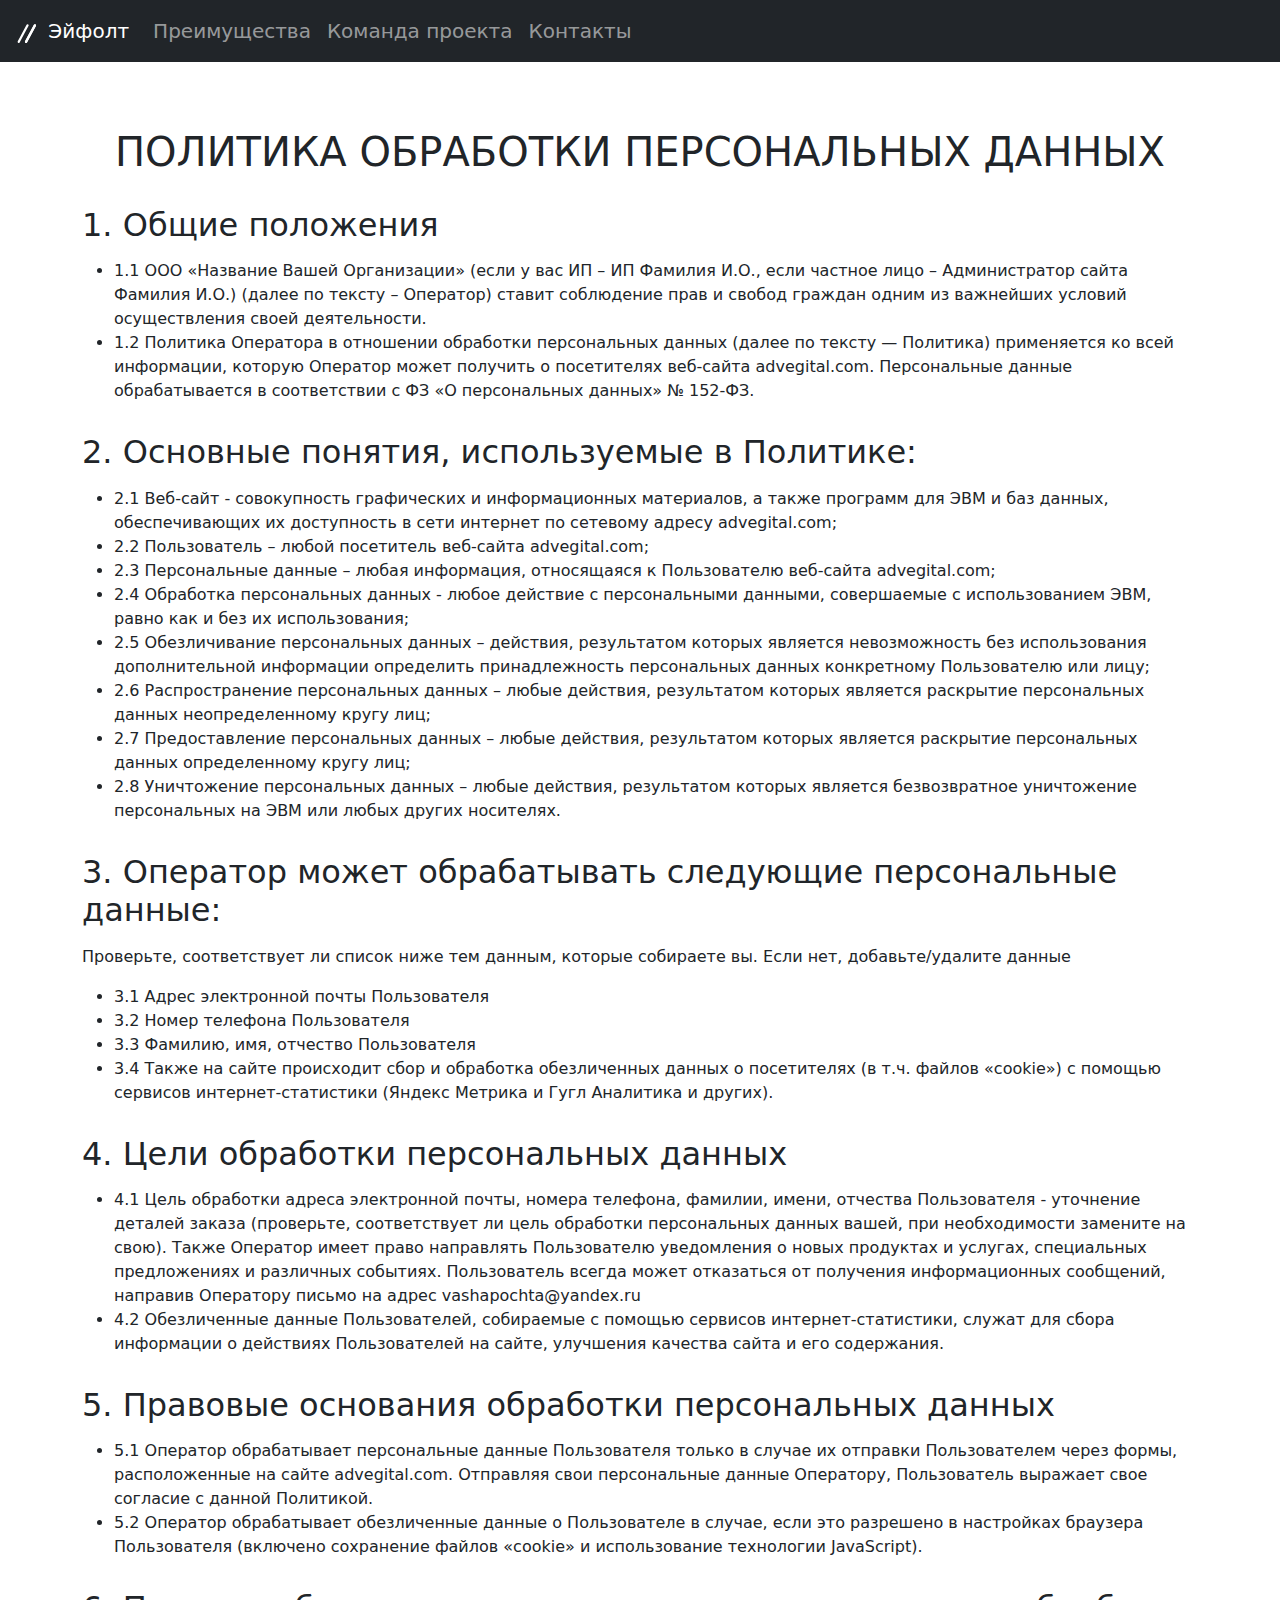
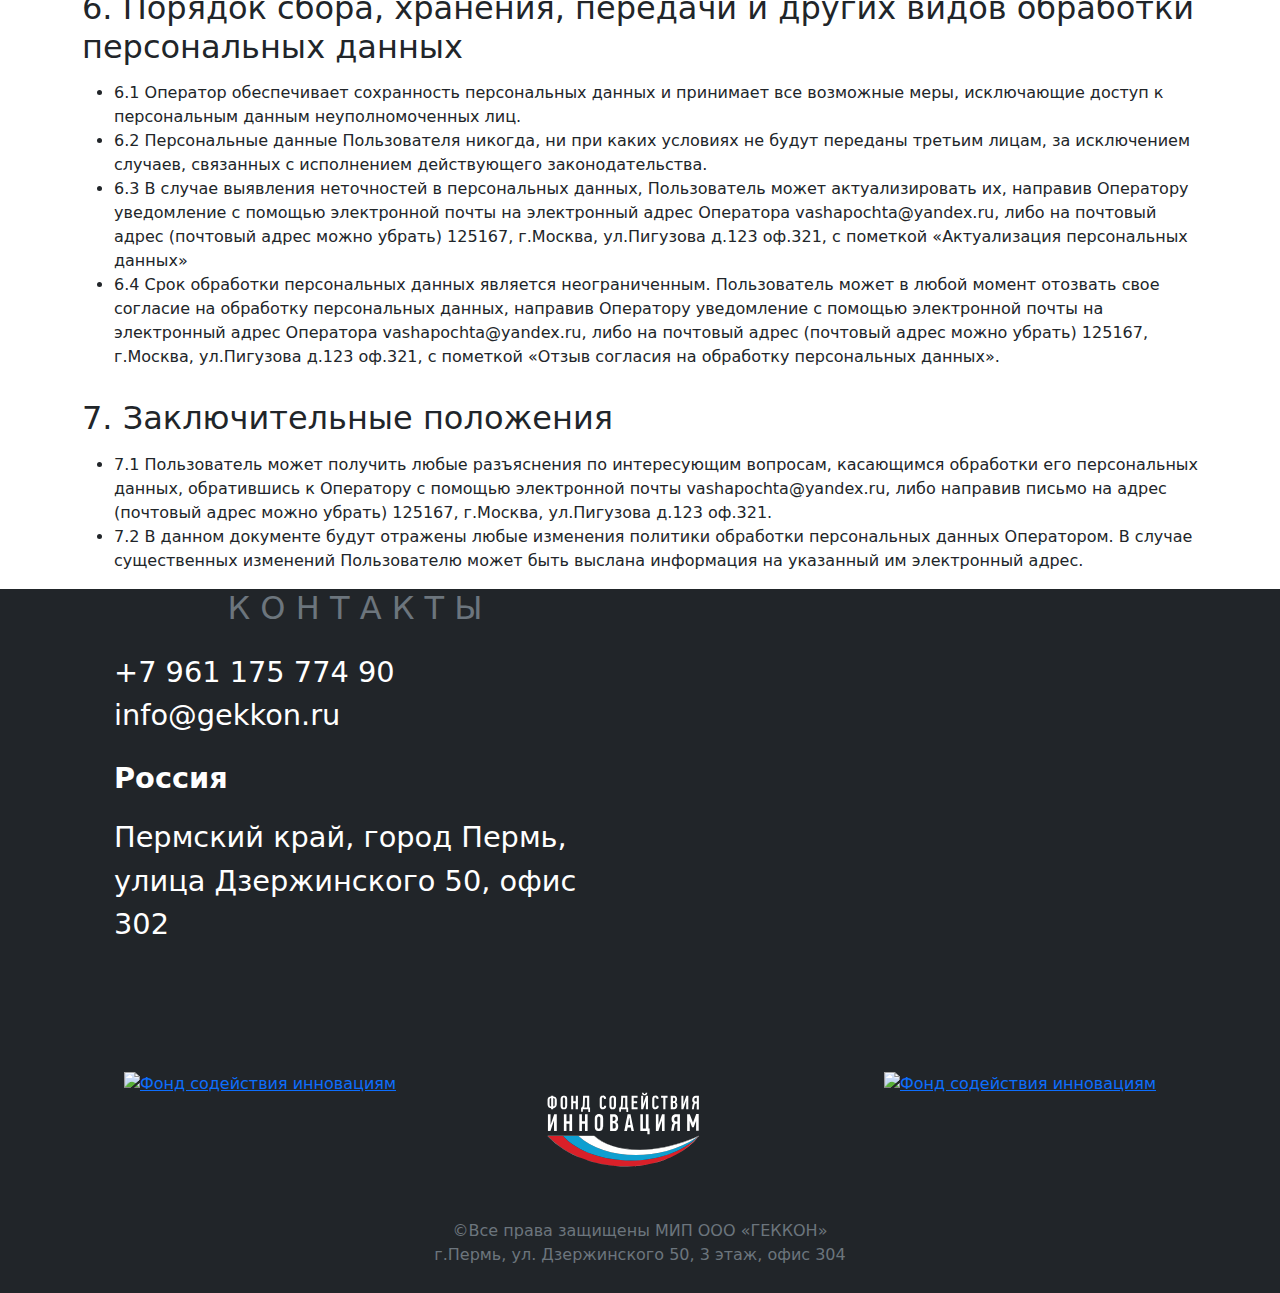
==== privacy.html @ 1359c1d2 "add: Product section, privacy" ====
<!DOCTYPE html>
<html lang="ru">
    <head>
        <meta charset="UTF-8" />
        <meta name="viewport" content="width=device-width, initial-scale=1.0" />
        <script
            src="https://smartcaptcha.yandexcloud.net/captcha.js"
            defer
        ></script>
        <!--Стили-->
        <link rel="stylesheet" href="styles/bootstrap.min.css" />
        <!--Дополнительные стили подключать после bootstrap-->
        <link rel="stylesheet" href="styles/style.css" />
        <link
            rel="shortcut icon"
            href="images/logos/EJFOLTlogo-black.svg"
            type="image/x-icon"
        />
        <link
            rel="stylesheet"
            href="https://cdn.jsdelivr.net/npm/bootstrap-icons@1.11.2/font/bootstrap-icons.min.css"
        />

        <title>Политика в отношении обработки персональных данных</title>
    </head>
    <style>
        .privacy {
            padding-top: 8rem;
        }
        .section-heading {
            margin-top: 30px;
            margin-bottom: 15px;
        }
    </style>
    <body>
        <header>
            <nav class="navbar navbar-expand-lg navbar-dark bg-dark">
                <div class="container-fluid">
                    <a class="navbar-brand" href="index.html#product">
                        <img
                            src="images/logos/EJFOLTlogo-white.svg"
                            alt="Logo"
                            width="30"
                            height="24"
                            class="d-inline-block align-text-bottom"
                        />
                        Эйфолт
                    </a>
                    <div
                        class="collapse navbar-collapse"
                        id="navbarSupportedContent"
                    >
                        <ul class="navbar-nav me-auto mb-2 mb-lg-0 fs-5">
                            <li class="nav-item">
                                <a
                                    class="nav-link"
                                    href="index.html#preferences"
                                    >Преимущества</a
                                >
                            </li>
                            <li class="nav-item">
                                <a class="nav-link" href="index.html#team"
                                    >Команда проекта</a
                                >
                            </li>
                            <li class="nav-item">
                                <a class="nav-link" href="#footer">Контакты</a>
                            </li>
                        </ul>
                    </div>
                    <button
                        class="navbar-toggler"
                        type="button"
                        data-bs-toggle="collapse"
                        data-bs-target="#navbarSupportedContent"
                        aria-controls="navbarSupportedContent"
                        aria-expanded="false"
                        aria-label="Переключатель навигации"
                    >
                        <span class="navbar-toggler-icon"></span>
                    </button>
                </div>
            </nav>
        </header>

        <div class="container privacy">
            <h1 class="text-center">ПОЛИТИКА ОБРАБОТКИ ПЕРСОНАЛЬНЫХ ДАННЫХ</h1>

            <div class="section">
                <h2 class="section-heading">1. Общие положения</h2>
                <ul>
                    <li>
                        1.1 ООО «Название Вашей Организации» (если у вас ИП – ИП
                        Фамилия И.О., если частное лицо – Администратор сайта
                        Фамилия И.О.) (далее по тексту – Оператор) ставит
                        соблюдение прав и свобод граждан одним из важнейших
                        условий осуществления своей деятельности.
                    </li>
                    <li>
                        1.2 Политика Оператора в отношении обработки
                        персональных данных (далее по тексту — Политика)
                        применяется ко всей информации, которую Оператор может
                        получить о посетителях веб-сайта advegital.com.
                        Персональные данные обрабатывается в соответствии с ФЗ
                        «О персональных данных» № 152-ФЗ.
                    </li>
                </ul>
            </div>

            <div class="section">
                <h2 class="section-heading">
                    2. Основные понятия, используемые в Политике:
                </h2>
                <ul>
                    <li>
                        2.1 Веб-сайт - совокупность графических и информационных
                        материалов, а также программ для ЭВМ и баз данных,
                        обеспечивающих их доступность в сети интернет по
                        сетевому адресу advegital.com;
                    </li>
                    <li>
                        2.2 Пользователь – любой посетитель веб-сайта
                        advegital.com;
                    </li>
                    <li>
                        2.3 Персональные данные – любая информация, относящаяся
                        к Пользователю веб-сайта advegital.com;
                    </li>
                    <li>
                        2.4 Обработка персональных данных - любое действие с
                        персональными данными, совершаемые с использованием ЭВМ,
                        равно как и без их использования;
                    </li>
                    <li>
                        2.5 Обезличивание персональных данных – действия,
                        результатом которых является невозможность без
                        использования дополнительной информации определить
                        принадлежность персональных данных конкретному
                        Пользователю или лицу;
                    </li>
                    <li>
                        2.6 Распространение персональных данных – любые
                        действия, результатом которых является раскрытие
                        персональных данных неопределенному кругу лиц;
                    </li>
                    <li>
                        2.7 Предоставление персональных данных – любые действия,
                        результатом которых является раскрытие персональных
                        данных определенному кругу лиц;
                    </li>
                    <li>
                        2.8 Уничтожение персональных данных – любые действия,
                        результатом которых является безвозвратное уничтожение
                        персональных на ЭВМ или любых других носителях.
                    </li>
                </ul>
            </div>

            <div class="section">
                <h2 class="section-heading">
                    3. Оператор может обрабатывать следующие персональные
                    данные:
                </h2>
                <p>
                    Проверьте, соответствует ли список ниже тем данным, которые
                    собираете вы. Если нет, добавьте/удалите данные
                </p>
                <ul>
                    <li>3.1 Адрес электронной почты Пользователя</li>
                    <li>3.2 Номер телефона Пользователя</li>
                    <li>3.3 Фамилию, имя, отчество Пользователя</li>
                    <li>
                        3.4 Также на сайте происходит сбор и обработка
                        обезличенных данных о посетителях (в т.ч. файлов
                        «cookie») с помощью сервисов интернет-статистики (Яндекс
                        Метрика и Гугл Аналитика и других).
                    </li>
                </ul>
            </div>

            <div class="section">
                <h2 class="section-heading">
                    4. Цели обработки персональных данных
                </h2>
                <ul>
                    <li>
                        4.1 Цель обработки адреса электронной почты, номера
                        телефона, фамилии, имени, отчества Пользователя -
                        уточнение деталей заказа (проверьте, соответствует ли
                        цель обработки персональных данных вашей, при
                        необходимости замените на свою). Также Оператор имеет
                        право направлять Пользователю уведомления о новых
                        продуктах и услугах, специальных предложениях и
                        различных событиях. Пользователь всегда может отказаться
                        от получения информационных сообщений, направив
                        Оператору письмо на адрес vashapochta@yandex.ru
                    </li>
                    <li>
                        4.2 Обезличенные данные Пользователей, собираемые с
                        помощью сервисов интернет-статистики, служат для сбора
                        информации о действиях Пользователей на сайте, улучшения
                        качества сайта и его содержания.
                    </li>
                </ul>
            </div>

            <div class="section">
                <h2 class="section-heading">
                    5. Правовые основания обработки персональных данных
                </h2>
                <ul>
                    <li>
                        5.1 Оператор обрабатывает персональные данные
                        Пользователя только в случае их отправки Пользователем
                        через формы, расположенные на сайте advegital.com.
                        Отправляя свои персональные данные Оператору,
                        Пользователь выражает свое согласие с данной Политикой.
                    </li>
                    <li>
                        5.2 Оператор обрабатывает обезличенные данные о
                        Пользователе в случае, если это разрешено в настройках
                        браузера Пользователя (включено сохранение файлов
                        «cookie» и использование технологии JavaScript).
                    </li>
                </ul>
            </div>

            <div class="section">
                <h2 class="section-heading">
                    6. Порядок сбора, хранения, передачи и других видов
                    обработки персональных данных
                </h2>
                <ul>
                    <li>
                        6.1 Оператор обеспечивает сохранность персональных
                        данных и принимает все возможные меры, исключающие
                        доступ к персональным данным неуполномоченных лиц.
                    </li>
                    <li>
                        6.2 Персональные данные Пользователя никогда, ни при
                        каких условиях не будут переданы третьим лицам, за
                        исключением случаев, связанных с исполнением
                        действующего законодательства.
                    </li>
                    <li>
                        6.3 В случае выявления неточностей в персональных
                        данных, Пользователь может актуализировать их, направив
                        Оператору уведомление с помощью электронной почты на
                        электронный адрес Оператора vashapochta@yandex.ru, либо
                        на почтовый адрес (почтовый адрес можно убрать) 125167,
                        г.Москва, ул.Пигузова д.123 оф.321, с пометкой
                        «Актуализация персональных данных»
                    </li>
                    <li>
                        6.4 Срок обработки персональных данных является
                        неограниченным. Пользователь может в любой момент
                        отозвать свое согласие на обработку персональных данных,
                        направив Оператору уведомление с помощью электронной
                        почты на электронный адрес Оператора
                        vashapochta@yandex.ru, либо на почтовый адрес (почтовый
                        адрес можно убрать) 125167, г.Москва, ул.Пигузова д.123
                        оф.321, с пометкой «Отзыв согласия на обработку
                        персональных данных».
                    </li>
                </ul>
            </div>

            <div class="section">
                <h2 class="section-heading">7. Заключительные положения</h2>
                <ul>
                    <li>
                        7.1 Пользователь может получить любые разъяснения по
                        интересующим вопросам, касающимся обработки его
                        персональных данных, обратившись к Оператору с помощью
                        электронной почты vashapochta@yandex.ru, либо направив
                        письмо на адрес (почтовый адрес можно убрать) 125167,
                        г.Москва, ул.Пигузова д.123 оф.321.
                    </li>
                    <li>
                        7.2 В данном документе будут отражены любые изменения
                        политики обработки персональных данных Оператором. В
                        случае существенных изменений Пользователю может быть
                        выслана информация на указанный им электронный адрес.
                    </li>
                </ul>
            </div>
        </div>

        <footer id="footer">
            <div class="container">
                <!--Контакты-->
                <div class="row mb-5 contacts">
                    <div class="col-xl-6 col-md-12 text-cente">
                        <h2 class="text-center color2 mb-4 text-uppercase">
                            к о н т а к т ы
                        </h2>
                        <ul>
                            <li>
                                <a href="tel:+796117577490"
                                    >+7 961 175 774 90</a
                                >
                                <a href="mailto:info@gekkon.ru"
                                    >info@gekkon.ru</a
                                >
                            </li>
                            <li>
                                <div class="adress">
                                    <p><strong>Россия</strong></p>
                                    <p>
                                        Пермский край, город Пермь, улица
                                        Дзержинского 50, офис 302
                                    </p>
                                </div>
                            </li>
                        </ul>
                    </div>
                    <div class="col-xl-6 col-md-12 text-center">
                        <!--Карта-->
                        <div class="map">
                            <iframe
                                class="rounded"
                                alt="Карта"
                                src="https://yandex.ru/map-widget/v1/?um=constructor%3A306b10e4aa385d1eaba272ca023750e9b2fa1b9e7b06ec3872c1540137ffa118&amp;source=constructor"
                                width="380"
                                height="320"
                                frameborder="0"
                            ></iframe>
                        </div>
                    </div>
                </div>

                <div class="row donation">
                    <div class="col text-center">
                        <iframe
                            src="https://yoomoney.ru/quickpay/fundraise/button?billNumber=147LG0HTHBO.240726&"
                            width="330"
                            height="50"
                            frameborder="0"
                            allowtransparency="true"
                            scrolling="no"
                        ></iframe>
                    </div>
                </div>

                <!--Партнёры-->
                <div class="row partners mb-5">
                    <div class="col text-center">
                        <a href="">
                            <img
                                src="images/logos/main-icon-white.svg"
                                height="100px"
                                alt="Фонд содействия инновациям"
                            />
                        </a>
                    </div>
                    <div class="col text-center logo-fasie">
                        <a href="">
                            <img
                                src="images/logos/FASIElogo-white.svg"
                                height="100px"
                                alt="Фонд содействия инновациям"
                            />
                        </a>
                    </div>
                    <div class="col text-center">
                        <a href="">
                            <img
                                src="images/logos/ARClogo.svg"
                                height="100px"
                                alt="Фонд содействия инновациям"
                            />
                        </a>
                    </div>
                </div>

                <!--Защита прав-->
                <div class="row color2">
                    <p class="text-center">
                        &copy;Все права защищены
                        МИП&nbsp;ООО&nbsp;&laquo;ГЕККОН&raquo;
                        <br />
                        г.Пермь, ул. Дзержинского&nbsp;50, 3&nbsp;этаж, офис 304
                    </p>
                </div>
            </div>
        </footer>
        <script src="scripts/bootstrap.bundle.min.js"></script>
    </body>
</html>
---- styles/style.css ----
:root {
    --color_header: var(--bs-gray-900);
    --color_paragraph: var(--bs-gray-600);
}

header {
    position: fixed;
    width: 100%;
    z-index: 100;
}

footer {
    background-color: var(--bs-dark);
    padding-bottom: 10px;
}

.fasie_btn {
    cursor: pointer;
    transition: 0.3s;
}

.fasie_btn:hover {
    transform: scale(0.95);
}
/* Описание */
.description {
    text-align: justify;
}

.line {
    width: 100px;
    height: 3px;
    background-color: var(--bs-gray-700);
    display: flex;
    margin: 15px auto 30px;
}

/* Для кого техническое решение */

.forwhom h5 {
    padding: 50px;
    border: 3px solid var(--color_header);
}

.btn-forwhom {
    display: block;
    max-width: 200px;
    margin: 0 auto;
    padding: 8px 30px;
    color: var(--bs-white);
    background-color: var(--color_header);
    text-decoration: none;
    transition: 0.3s;
}

.btn-forwhom:hover {
    color: var(--bs-white);
    opacity: 0.9;
}

/* Команда проекта */
.teammate {
    margin: 20px auto;
}
.teammate a {
    text-decoration: none;
}

.teammate ul {
    list-style: none;
    padding: 0;
}

.teammate li:first-child {
    margin-bottom: 10px;
}

/* Контакты */
footer li {
    color: var(--bs-white);
    list-style: none;
    font-size: 1.8rem;
    margin-bottom: 20px;
}

footer li a {
    text-decoration: none;
    display: block;
    color: var(--bs-white);
    transition: 0.2s;
}

footer li a:hover {
    color: var(--bs-gray-600);
}

/* Галерея */

.gal-item {
    overflow: hidden;
    padding: 8px;
}
.gal-item .box {
    height: 100%;
    overflow: hidden;
}
.box img {
    height: 100%;
    width: auto;
    object-fit: cover;
}

/* Цвет */

.color1 {
    color: var(--color_header);
}

.color2 {
    color: var(--color_paragraph);
}

.bg1 {
    background-color: var(--color_header);
}

.bg2 {
    background-color: var(--color_paragraph);
}

.logo-fasie {
    position: relative;
    top: 20px;
}
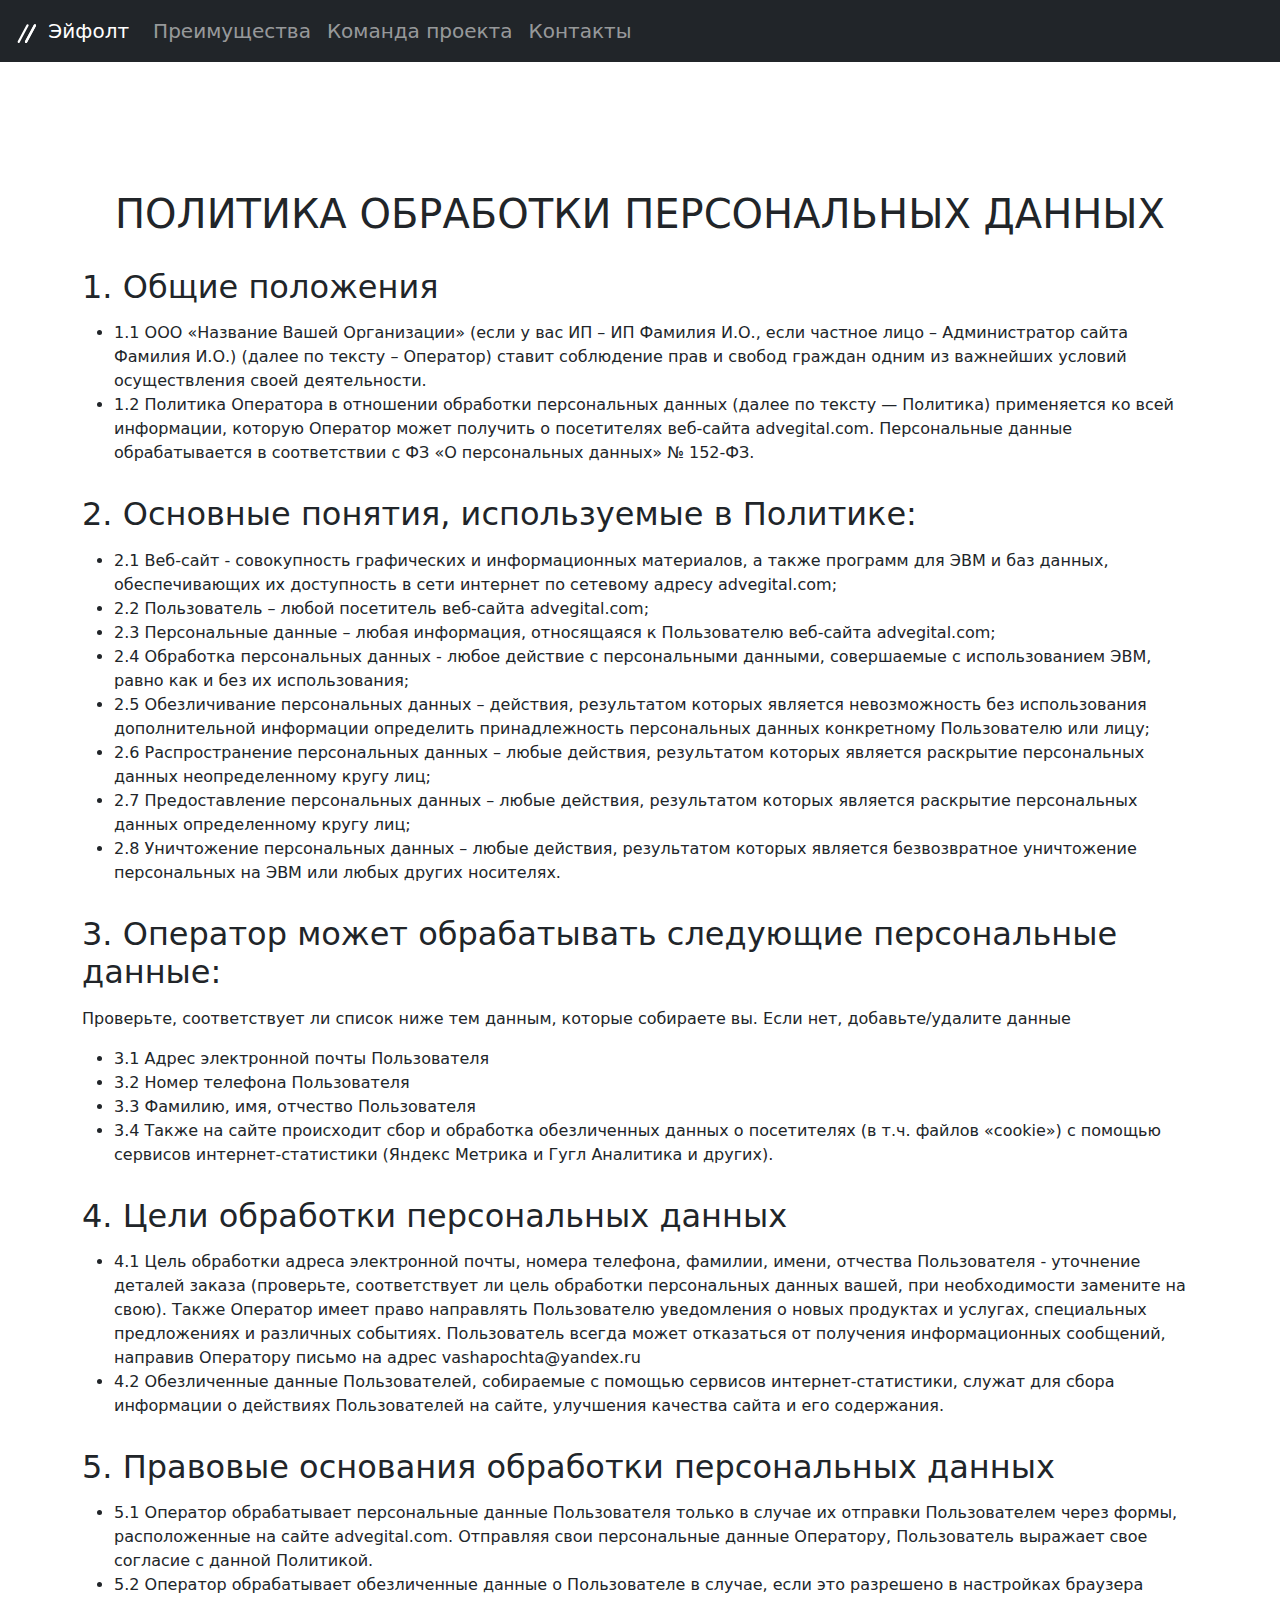
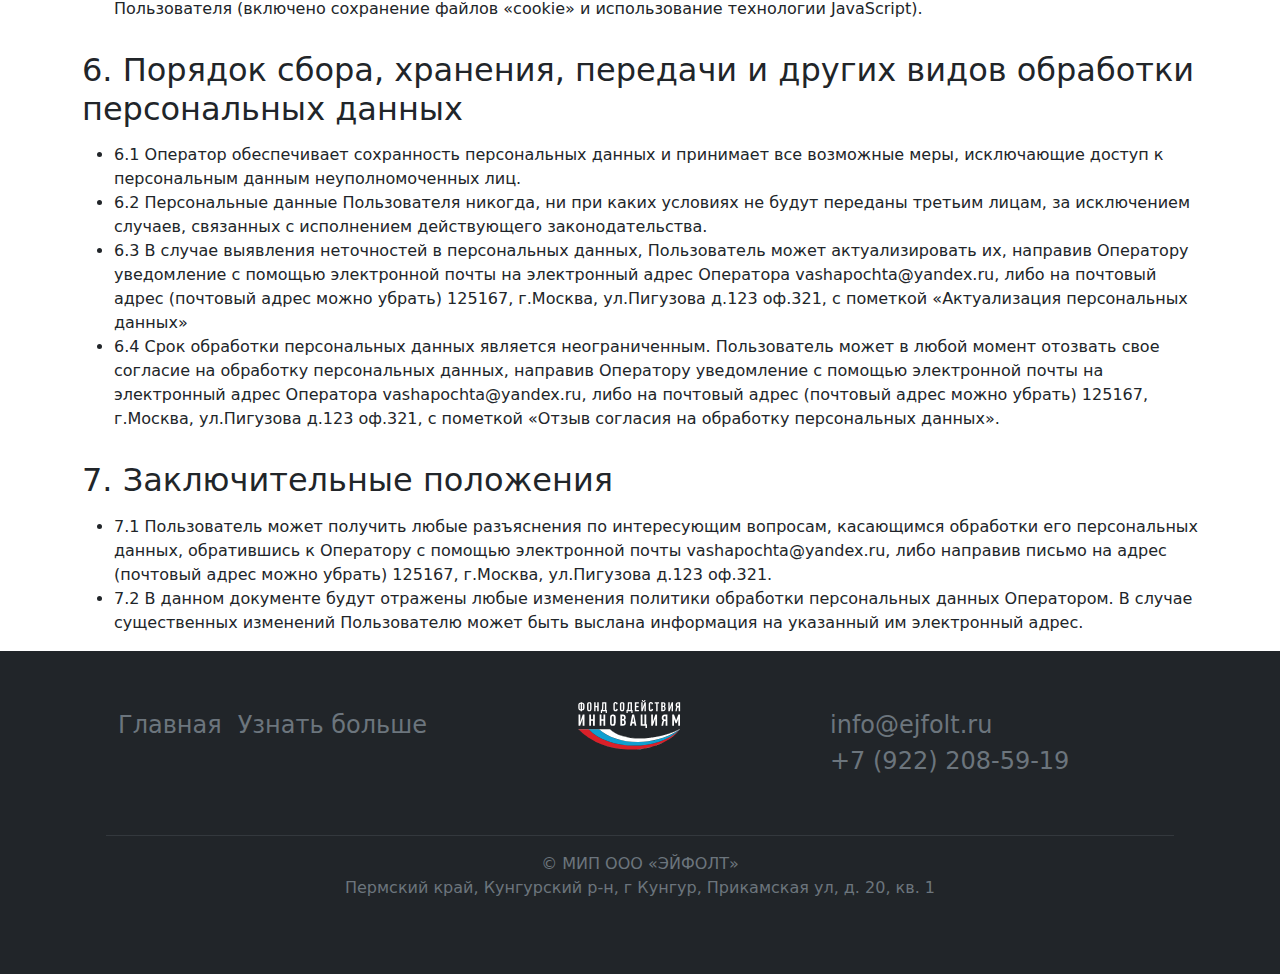
==== commit 43d30fbe: "fix: privacy footer" ====
--- a/privacy.html
+++ b/privacy.html
@@ -287,99 +287,60 @@
         </div>
 
         <footer id="footer">
-            <div class="container">
-                <!--Контакты-->
-                <div class="row mb-5 contacts">
-                    <div class="col-xl-6 col-md-12 text-cente">
-                        <h2 class="text-center color2 mb-4 text-uppercase">
-                            к о н т а к т ы
-                        </h2>
-                        <ul>
-                            <li>
-                                <a href="tel:+796117577490"
-                                    >+7 961 175 774 90</a
-                                >
-                                <a href="mailto:info@gekkon.ru"
-                                    >info@gekkon.ru</a
-                                >
-                            </li>
-                            <li>
-                                <div class="adress">
-                                    <p><strong>Россия</strong></p>
-                                    <p>
-                                        Пермский край, город Пермь, улица
-                                        Дзержинского 50, офис 302
-                                    </p>
-                                </div>
-                            </li>
-                        </ul>
+            <div class="container p-5">
+                <div class="row mb-5 text-center">
+                    <div class="col">
+                        <nav class="navbar navbar-dark bg-dark">
+                            <ul class="nav text-end">
+                                <li class="me-3">
+                                    <a href="#">Главная</a>
+                                </li>
+                                <li>
+                                    <a
+                                        href=""
+                                        data-bs-toggle="modal"
+                                        data-bs-target="#staticBackdrop"
+                                        >Узнать больше</a
+                                    >
+                                </li>
+                            </ul>
+                        </nav>
                     </div>
-                    <div class="col-xl-6 col-md-12 text-center">
-                        <!--Карта-->
-                        <div class="map">
-                            <iframe
-                                class="rounded"
-                                alt="Карта"
-                                src="https://yandex.ru/map-widget/v1/?um=constructor%3A306b10e4aa385d1eaba272ca023750e9b2fa1b9e7b06ec3872c1540137ffa118&amp;source=constructor"
-                                width="380"
-                                height="320"
-                                frameborder="0"
-                            ></iframe>
-                        </div>
+                    <div class="col text-center">
+                        <img
+                            src="images/logos/FASIElogo-white.svg"
+                            alt=""
+                            width="175px"
+                            data-bs-toggle="modal"
+                            data-bs-target="#contractModal"
+                        />
+                    </div>
+                    <div class="col">
+                        <nav class="navbar navbar-dark bg-dark">
+                            <ul class="nav text-end">
+                                <li class="me-3">
+                                    <a href="mailto:info@ejfolt.ru"
+                                        >info@ejfolt.ru</a
+                                    >
+                                </li>
+                                <li>
+                                    <a href="tel:+79222085919"
+                                        >+7 (922) 208-59-19</a
+                                    >
+                                </li>
+                            </ul>
+                        </nav>
                     </div>
                 </div>
 
-                <div class="row donation">
-                    <div class="col text-center">
-                        <iframe
-                            src="https://yoomoney.ru/quickpay/fundraise/button?billNumber=147LG0HTHBO.240726&"
-                            width="330"
-                            height="50"
-                            frameborder="0"
-                            allowtransparency="true"
-                            scrolling="no"
-                        ></iframe>
-                    </div>
-                </div>
-
-                <!--Партнёры-->
-                <div class="row partners mb-5">
-                    <div class="col text-center">
-                        <a href="">
-                            <img
-                                src="images/logos/main-icon-white.svg"
-                                height="100px"
-                                alt="Фонд содействия инновациям"
-                            />
-                        </a>
-                    </div>
-                    <div class="col text-center logo-fasie">
-                        <a href="">
-                            <img
-                                src="images/logos/FASIElogo-white.svg"
-                                height="100px"
-                                alt="Фонд содействия инновациям"
-                            />
-                        </a>
-                    </div>
-                    <div class="col text-center">
-                        <a href="">
-                            <img
-                                src="images/logos/ARClogo.svg"
-                                height="100px"
-                                alt="Фонд содействия инновациям"
-                            />
-                        </a>
-                    </div>
-                </div>
-
                 <!--Защита прав-->
                 <div class="row color2">
+                    <hr />
                     <p class="text-center">
-                        &copy;Все права защищены
-                        МИП&nbsp;ООО&nbsp;&laquo;ГЕККОН&raquo;
+                        &copy; МИП ООО &laquo;ЭЙФОЛТ&raquo;
                         <br />
-                        г.Пермь, ул. Дзержинского&nbsp;50, 3&nbsp;этаж, офис 304
+                        Пермский край, Кунгурский р-н, г&nbsp;Кунгур,
+                        Прикамская&nbsp;ул, д.&nbsp;20, кв.&nbsp;1
                     </p>
                 </div>
             </div>
--- a/styles/style.css
+++ b/styles/style.css
@@ -1,17 +1,6 @@
 :root {
     --color_header: var(--bs-gray-900);
     --color_paragraph: var(--bs-gray-600);
-}
-
-header {
-    position: fixed;
-    width: 100%;
-    z-index: 100;
-}
-
-footer {
-    background-color: var(--bs-dark);
-    padding-bottom: 10px;
 }
 
 .fasie_btn {
@@ -55,7 +44,7 @@
 
 .btn-forwhom:hover {
     color: var(--bs-white);
-    opacity: 0.9;
+    opacity: 0.8;
 }
 
 /* Команда проекта */
@@ -75,39 +64,27 @@
     margin-bottom: 10px;
 }
 
+footer {
+    background-color: var(--bs-dark);
+    padding-bottom: 10px;
+}
+
 /* Контакты */
 footer li {
     color: var(--bs-white);
     list-style: none;
-    font-size: 1.8rem;
-    margin-bottom: 20px;
+    font-size: 1.5rem;
 }
 
 footer li a {
     text-decoration: none;
     display: block;
-    color: var(--bs-white);
+    color: var(--bs-gray-600);
     transition: 0.2s;
 }
 
 footer li a:hover {
-    color: var(--bs-gray-600);
-}
-
-/* Галерея */
-
-.gal-item {
-    overflow: hidden;
-    padding: 8px;
-}
-.gal-item .box {
-    height: 100%;
-    overflow: hidden;
-}
-.box img {
-    height: 100%;
-    width: auto;
-    object-fit: cover;
+    color: var(--bs-white);
 }
 
 /* Цвет */
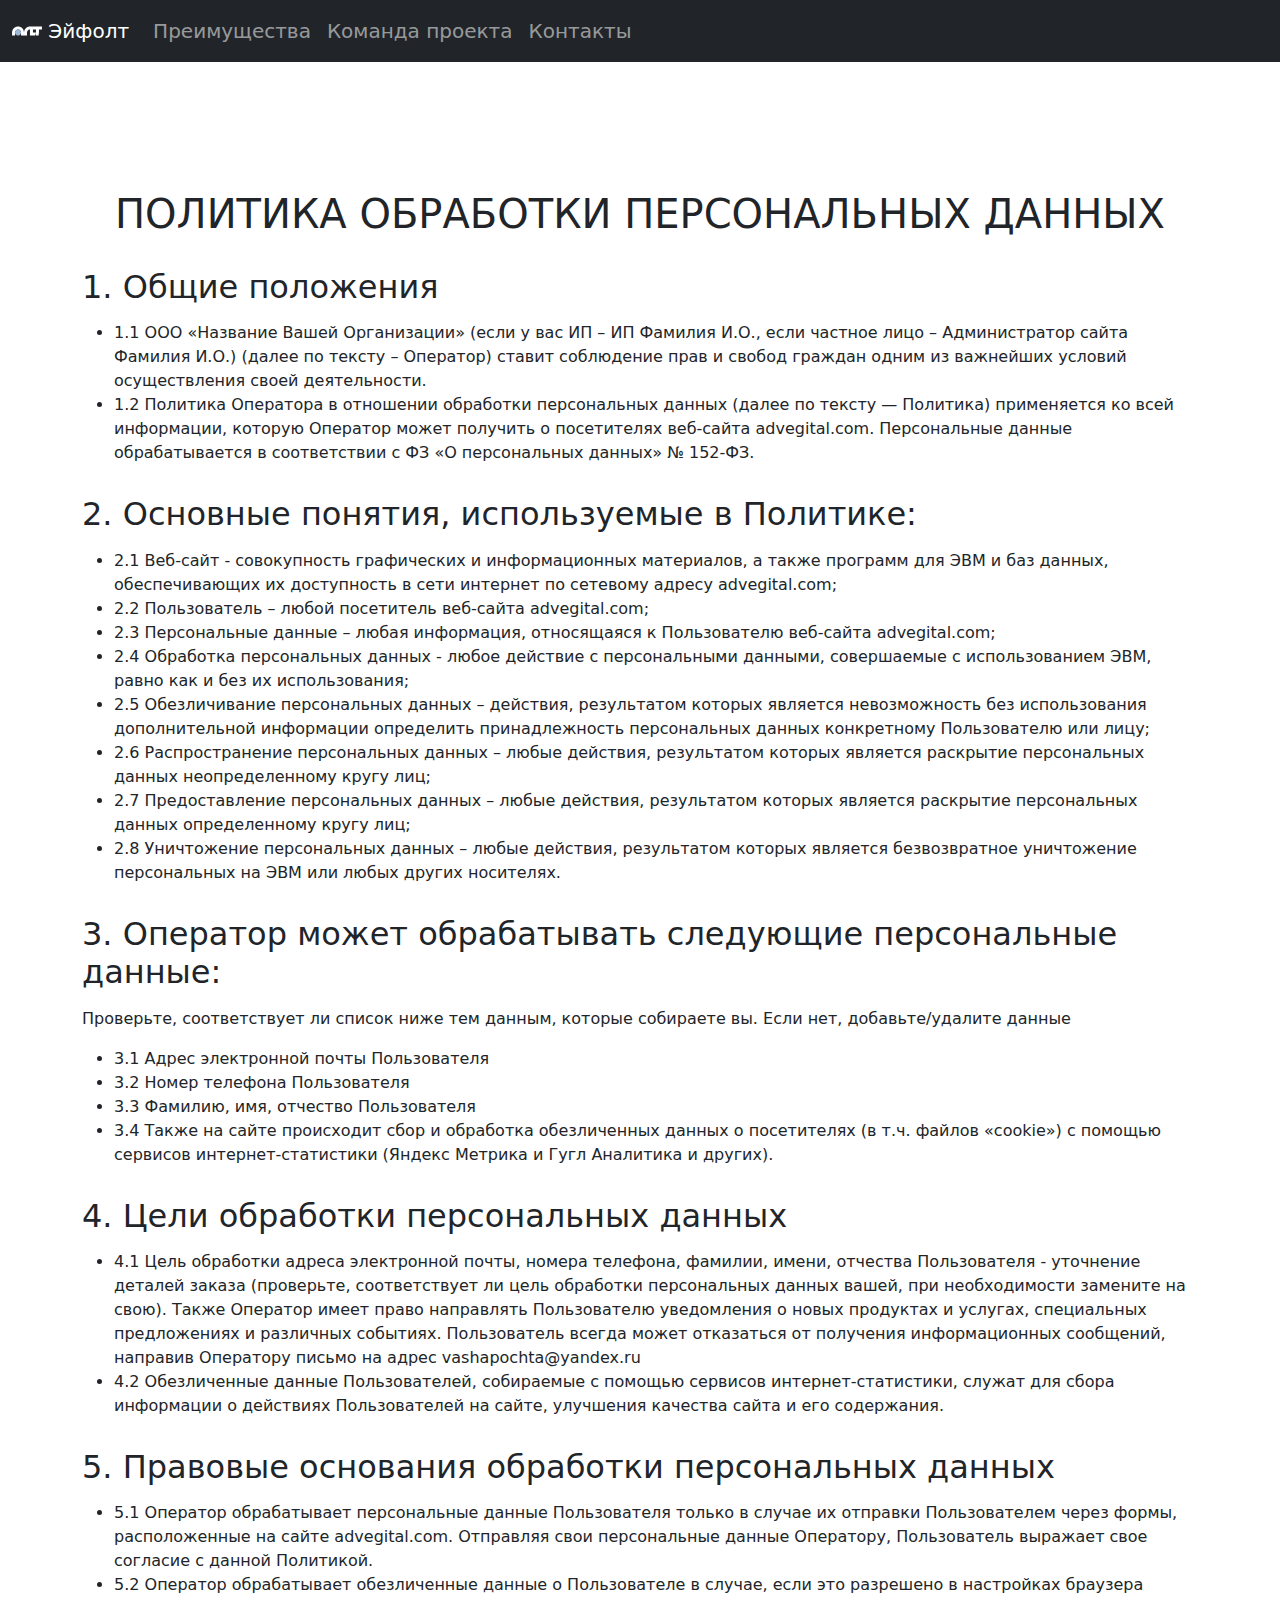
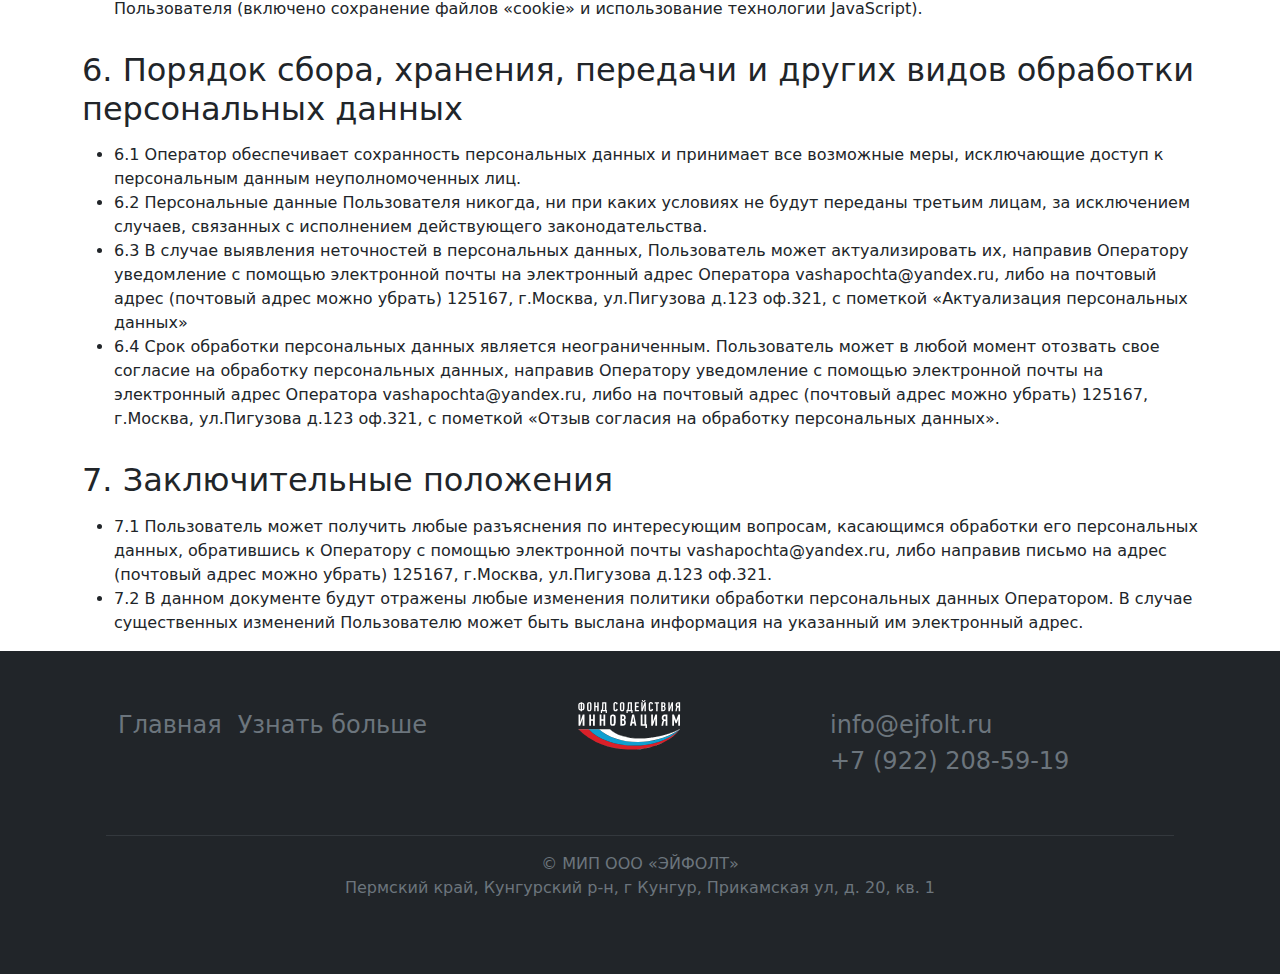
==== commit 40e28dc2: "change: logo" ====
--- a/privacy.html
+++ b/privacy.html
@@ -13,7 +13,7 @@
         <link rel="stylesheet" href="styles/style.css" />
         <link
             rel="shortcut icon"
-            href="images/logos/EJFOLTlogo-black.svg"
+            href="images/logos/EJFOLTico.svg"
             type="image/x-icon"
         />
         <link
@@ -38,7 +38,7 @@
                 <div class="container-fluid">
                     <a class="navbar-brand" href="index.html#product">
                         <img
-                            src="images/logos/EJFOLTlogo-white.svg"
+                            src="images/logos/EJFOLTlogo.svg"
                             alt="Logo"
                             width="30"
                             height="24"
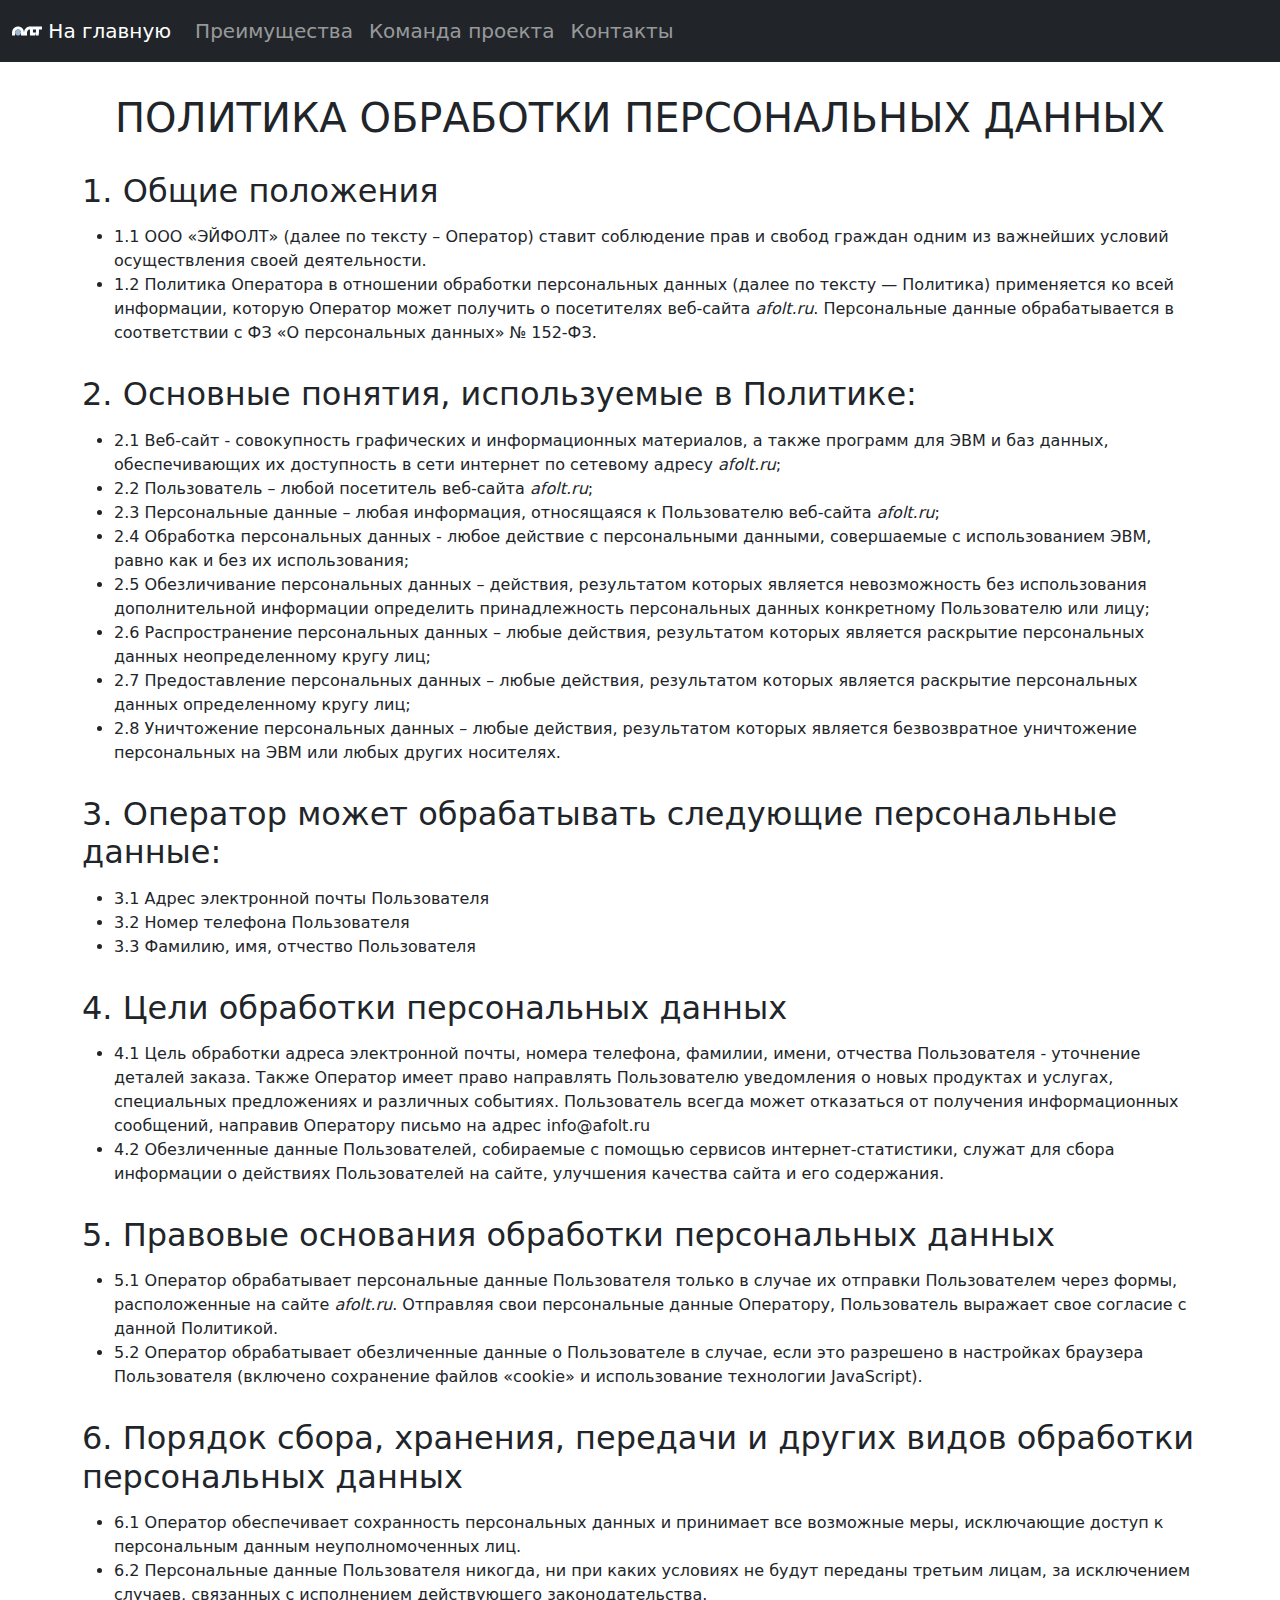
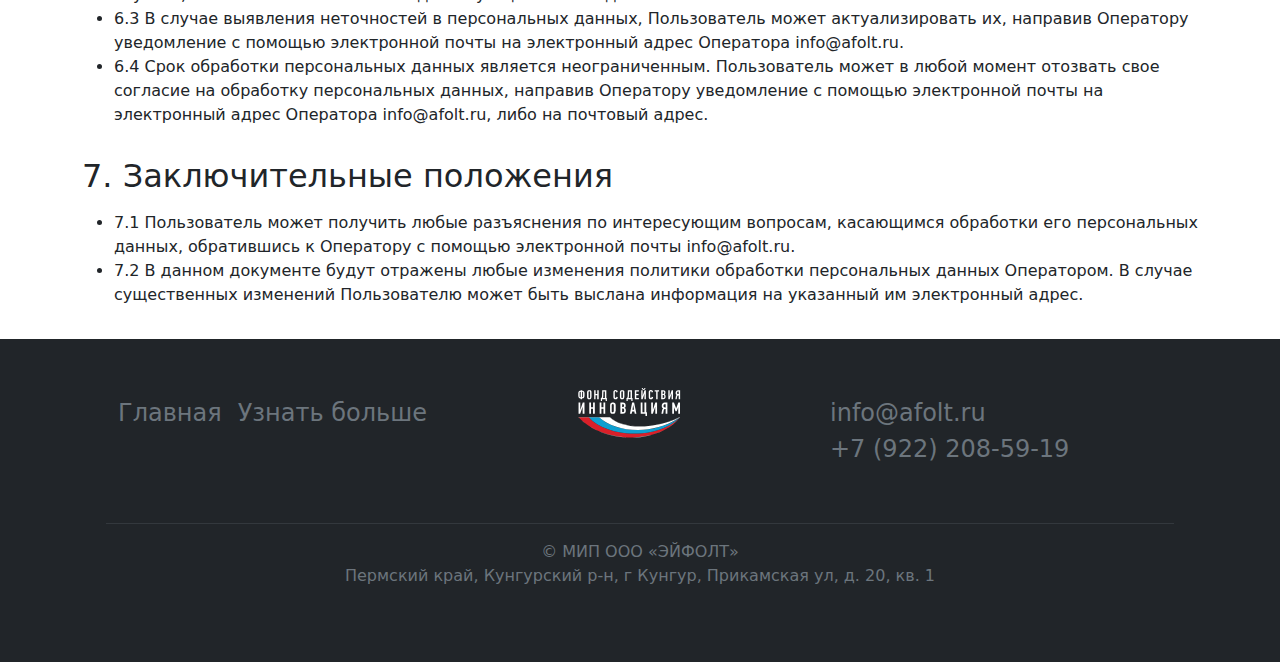
==== commit 8551d2de: "add: TG messaging; fix: contract" ====
--- a/privacy.html
+++ b/privacy.html
@@ -11,6 +11,8 @@
         <link rel="stylesheet" href="styles/bootstrap.min.css" />
         <!--Дополнительные стили подключать после bootstrap-->
         <link rel="stylesheet" href="styles/style.css" />
+        <link rel="stylesheet" href="styles/content-loader.css" />
+        <link rel="stylesheet" href="styles/scroll-top-button.css" />
         <link
             rel="shortcut icon"
             href="images/logos/EJFOLTico.svg"
@@ -25,7 +27,8 @@
     </head>
     <style>
         .privacy {
-            padding-top: 8rem;
+            margin-top: 2rem;
+            margin-bottom: 2rem;
         }
         .section-heading {
             margin-top: 30px;
@@ -44,7 +47,7 @@
                             height="24"
                             class="d-inline-block align-text-bottom"
                         />
-                        Эйфолт
+                        На главную
                     </a>
                     <div
                         class="collapse navbar-collapse"
@@ -90,9 +93,7 @@
                 <h2 class="section-heading">1. Общие положения</h2>
                 <ul>
                     <li>
-                        1.1 ООО «Название Вашей Организации» (если у вас ИП – ИП
-                        Фамилия И.О., если частное лицо – Администратор сайта
-                        Фамилия И.О.) (далее по тексту – Оператор) ставит
+                        1.1 ООО «ЭЙФОЛТ» (далее по тексту – Оператор) ставит
                         соблюдение прав и свобод граждан одним из важнейших
                         условий осуществления своей деятельности.
                     </li>
@@ -100,7 +101,7 @@
                         1.2 Политика Оператора в отношении обработки
                         персональных данных (далее по тексту — Политика)
                         применяется ко всей информации, которую Оператор может
-                        получить о посетителях веб-сайта advegital.com.
+                        получить о посетителях веб-сайта <i>afolt.ru</i>.
                         Персональные данные обрабатывается в соответствии с ФЗ
                         «О персональных данных» № 152-ФЗ.
                     </li>
@@ -116,15 +117,15 @@
                         2.1 Веб-сайт - совокупность графических и информационных
                         материалов, а также программ для ЭВМ и баз данных,
                         обеспечивающих их доступность в сети интернет по
-                        сетевому адресу advegital.com;
+                        сетевому адресу <i>afolt.ru</i>;
                     </li>
                     <li>
                         2.2 Пользователь – любой посетитель веб-сайта
-                        advegital.com;
+                        <i>afolt.ru</i>;
                     </li>
                     <li>
                         2.3 Персональные данные – любая информация, относящаяся
-                        к Пользователю веб-сайта advegital.com;
+                        к Пользователю веб-сайта <i>afolt.ru</i>;
                     </li>
                     <li>
                         2.4 Обработка персональных данных - любое действие с
@@ -161,20 +162,10 @@
                     3. Оператор может обрабатывать следующие персональные
                     данные:
                 </h2>
-                <p>
-                    Проверьте, соответствует ли список ниже тем данным, которые
-                    собираете вы. Если нет, добавьте/удалите данные
-                </p>
                 <ul>
                     <li>3.1 Адрес электронной почты Пользователя</li>
                     <li>3.2 Номер телефона Пользователя</li>
                     <li>3.3 Фамилию, имя, отчество Пользователя</li>
-                    <li>
-                        3.4 Также на сайте происходит сбор и обработка
-                        обезличенных данных о посетителях (в т.ч. файлов
-                        «cookie») с помощью сервисов интернет-статистики (Яндекс
-                        Метрика и Гугл Аналитика и других).
-                    </li>
                 </ul>
             </div>
 
@@ -186,14 +177,12 @@
                     <li>
                         4.1 Цель обработки адреса электронной почты, номера
                         телефона, фамилии, имени, отчества Пользователя -
-                        уточнение деталей заказа (проверьте, соответствует ли
-                        цель обработки персональных данных вашей, при
-                        необходимости замените на свою). Также Оператор имеет
-                        право направлять Пользователю уведомления о новых
-                        продуктах и услугах, специальных предложениях и
-                        различных событиях. Пользователь всегда может отказаться
-                        от получения информационных сообщений, направив
-                        Оператору письмо на адрес vashapochta@yandex.ru
+                        уточнение деталей заказа. Также Оператор имеет право
+                        направлять Пользователю уведомления о новых продуктах и
+                        услугах, специальных предложениях и различных событиях.
+                        Пользователь всегда может отказаться от получения
+                        информационных сообщений, направив Оператору письмо на
+                        адрес info@afolt.ru
                     </li>
                     <li>
                         4.2 Обезличенные данные Пользователей, собираемые с
@@ -212,7 +201,7 @@
                     <li>
                         5.1 Оператор обрабатывает персональные данные
                         Пользователя только в случае их отправки Пользователем
-                        через формы, расположенные на сайте advegital.com.
+                        через формы, расположенные на сайте <i>afolt.ru</i>.
                         Отправляя свои персональные данные Оператору,
                         Пользователь выражает свое согласие с данной Политикой.
                     </li>
@@ -246,21 +235,15 @@
                         6.3 В случае выявления неточностей в персональных
                         данных, Пользователь может актуализировать их, направив
                         Оператору уведомление с помощью электронной почты на
-                        электронный адрес Оператора vashapochta@yandex.ru, либо
-                        на почтовый адрес (почтовый адрес можно убрать) 125167,
-                        г.Москва, ул.Пигузова д.123 оф.321, с пометкой
-                        «Актуализация персональных данных»
+                        электронный адрес Оператора info@afolt.ru.
                     </li>
                     <li>
                         6.4 Срок обработки персональных данных является
                         неограниченным. Пользователь может в любой момент
                         отозвать свое согласие на обработку персональных данных,
                         направив Оператору уведомление с помощью электронной
-                        почты на электронный адрес Оператора
-                        vashapochta@yandex.ru, либо на почтовый адрес (почтовый
-                        адрес можно убрать) 125167, г.Москва, ул.Пигузова д.123
-                        оф.321, с пометкой «Отзыв согласия на обработку
-                        персональных данных».
+                        почты на электронный адрес Оператора info@afolt.ru, либо
+                        на почтовый адрес.
                     </li>
                 </ul>
             </div>
@@ -272,9 +255,7 @@
                         7.1 Пользователь может получить любые разъяснения по
                         интересующим вопросам, касающимся обработки его
                         персональных данных, обратившись к Оператору с помощью
-                        электронной почты vashapochta@yandex.ru, либо направив
-                        письмо на адрес (почтовый адрес можно убрать) 125167,
-                        г.Москва, ул.Пигузова д.123 оф.321.
+                        электронной почты info@afolt.ru.
                     </li>
                     <li>
                         7.2 В данном документе будут отражены любые изменения
@@ -291,7 +272,7 @@
                 <div class="row mb-5 text-center">
                     <div class="col">
                         <nav class="navbar navbar-dark bg-dark">
-                            <ul class="nav text-end">
+                            <ul class="nav text-start">
                                 <li class="me-3">
                                     <a href="#">Главная</a>
                                 </li>
@@ -319,8 +300,8 @@
                         <nav class="navbar navbar-dark bg-dark">
                             <ul class="nav text-end">
                                 <li class="me-3">
-                                    <a href="mailto:info@ejfolt.ru"
-                                        >info@ejfolt.ru</a
+                                    <a href="mailto:info@afolt.ru"
+                                        >info@afolt.ru</a
                                     >
                                 </li>
                                 <li>
@@ -345,6 +326,206 @@
                 </div>
             </div>
         </footer>
+
+        <button
+            id="scrollTopBtn"
+            class="scroll-top-btn"
+            onclick="scrollToTop()"
+        >
+            <i class="bi bi-chevron-up"></i>
+        </button>
+
+        <!--Моадльные окна-->
+        <!--Модальное окно договора с фондом содействия инновациям-->
+        <div
+            class="modal fade"
+            id="contractModal"
+            tabindex="-1"
+            aria-labelledby="contractModalLabel"
+            aria-hidden="true"
+        >
+            <div class="modal-dialog">
+                <div class="modal-content">
+                    <div class="modal-header">
+                        <h1 class="modal-title fs-5" id="contractModalLabel">
+                            Создано при поддержке фонда содействия инновациям
+                        </h1>
+                        <button
+                            type="button"
+                            class="btn-close"
+                            data-bs-dismiss="modal"
+                            aria-label="Закрыть"
+                        ></button>
+                    </div>
+                    <div class="modal-body">
+                        <a href="https://fasie.ru/">
+                            <img
+                                src="images/logos/FASIElogo.svg"
+                                alt="Логотип фонда содействия инновациям"
+                                class="img-fluid"
+                            />
+                        </a>
+                        <p>
+                            Проект реализован при поддержке Фонда содействиях
+                            инноваций (договор 1384ГССС15-L/88231)
+                        </p>
+                    </div>
+                </div>
+            </div>
+        </div>
+
+        <!-- Модальное окно формы -->
+        <!-- HTML -->
+        <div
+            class="modal fade"
+            id="staticBackdrop"
+            data-bs-backdrop="static"
+            data-bs-keyboard="false"
+            tabindex="-1"
+            aria-labelledby="staticBackdropLabel"
+            aria-hidden="true"
+        >
+            <div class="modal-dialog">
+                <div class="modal-content">
+                    <div class="modal-header">
+                        <h1 class="modal-title fs-5" id="staticBackdropLabel">
+                            Заказать звонок
+                        </h1>
+                        <button
+                            type="button"
+                            class="btn-close"
+                            data-bs-dismiss="modal"
+                            aria-label="Закрыть"
+                        ></button>
+                    </div>
+                    <div class="modal-body">
+                        <form id="contactForm">
+                            <label for="firstName" class="form-label"
+                                >Имя</label
+                            >
+                            <input
+                                type="text"
+                                class="form-control"
+                                id="firstName"
+                                placeholder="Филипп"
+                                required
+                            />
+                            <div class="invalid-feedback">
+                                Пожалуйста, введите ваше имя.
+                            </div>
+
+                            <label for="lastName" class="form-label"
+                                >Фамилия</label
+                            >
+                            <input
+                                type="text"
+                                class="form-control"
+                                id="lastName"
+                                placeholder="Белобородов"
+                                required
+                            />
+                            <div class="invalid-feedback">
+                                Пожалуйста, введите вашу фамилию.
+                            </div>
+
+                            <div class="mb-3">
+                                <label for="formEmail" class="form-label"
+                                    >Адрес электронной почты</label
+                                >
+                                <input
+                                    type="email"
+                                    class="form-control"
+                                    id="formEmail"
+                                    placeholder="name@example.com"
+                                    required
+                                />
+                                <div class="invalid-feedback">
+                                    Пожалуйста, введите действительный адрес
+                                    электронной почты.
+                                </div>
+                            </div>
+
+                            <div class="mb-3">
+                                <label for="formTelephone" class="form-label"
+                                    >Номер телефона</label
+                                >
+                                <input
+                                    type="tel"
+                                    class="form-control"
+                                    id="formTelephone"
+                                    placeholder="8-900-000-00-00"
+                                    required
+                                />
+                                <div class="invalid-feedback">
+                                    Пожалуйста, введите ваш номер телефона.
+                                </div>
+                            </div>
+
+                            <div class="mb-3">
+                                <label for="formComment" class="form-label"
+                                    >Комментарий по желанию</label
+                                >
+                                <textarea
+                                    class="form-control"
+                                    id="formComment"
+                                    rows="3"
+                                    placeholder="Начните вводить текст..."
+                                ></textarea>
+                            </div>
+
+                            <div class="form-check mb-5">
+                                <input
+                                    class="form-check-input"
+                                    type="checkbox"
+                                    value=""
+                                    id="checkAgree"
+                                    required
+                                />
+                                <label
+                                    class="form-check-label"
+                                    for="checkAgree"
+                                >
+                                    Отправляя данную форму я даю согласие на
+                                    обработку персональных данных в соответствии
+                                    с
+                                    <a href="privacy.html"
+                                        >Политикой обработки персональных
+                                        данных</a
+                                    >
+                                </label>
+                                <div class="invalid-feedback">
+                                    Необходимо согласие на обработку
+                                    персональных данных.
+                                </div>
+                            </div>
+                        </form>
+                    </div>
+                    <div class="modal-footer">
+                        <button
+                            type="button"
+                            class="btn btn-secondary"
+                            data-bs-dismiss="modal"
+                        >
+                            Закрыть
+                        </button>
+                        <button
+                            type="button"
+                            class="btn btn-primary"
+                            id="submitBtn"
+                            disabled
+                        >
+                            Получить ответ
+                        </button>
+                    </div>
+                </div>
+            </div>
+        </div>
+
+        <!--Скрипты-->
+
         <script src="scripts/bootstrap.bundle.min.js"></script>
+        <script src="scripts/content.loader.js"></script>
+        <script src="scripts/scroll.top.btn.js"></script>
+        <script src="scripts/feedback.form.js"></script>
     </body>
 </html>
--- a/styles/content-loader.css
+++ b/styles/content-loader.css
@@ -0,0 +1,12 @@
+/* Стили для скрытия элементов перед анимацией */
+.content-loader {
+    opacity: 0;
+    transform: translateY(50px);
+    transition: opacity 0.6s ease-out, transform 0.6s ease-out;
+}
+
+/* Стили для видимых элементов после анимации */
+.content-loader.visible {
+    opacity: 1;
+    transform: translateY(0);
+}
--- a/styles/scroll-top-button.css
+++ b/styles/scroll-top-button.css
@@ -0,0 +1,22 @@
+/* styles.css */
+.scroll-top-btn {
+    position: fixed;
+    bottom: 20px;
+    left: 50%;
+    display: none;
+    background-color: black;
+    color: white;
+    border: none;
+    border-radius: 50%;
+    font-size: 1.5rem;
+    cursor: pointer;
+    z-index: 1000;
+    opacity: 50%;
+    transition: 0.5;
+    width: 50px;
+    height: 50px;
+}
+
+.scroll-top-btn:hover {
+    opacity: 1;
+}
